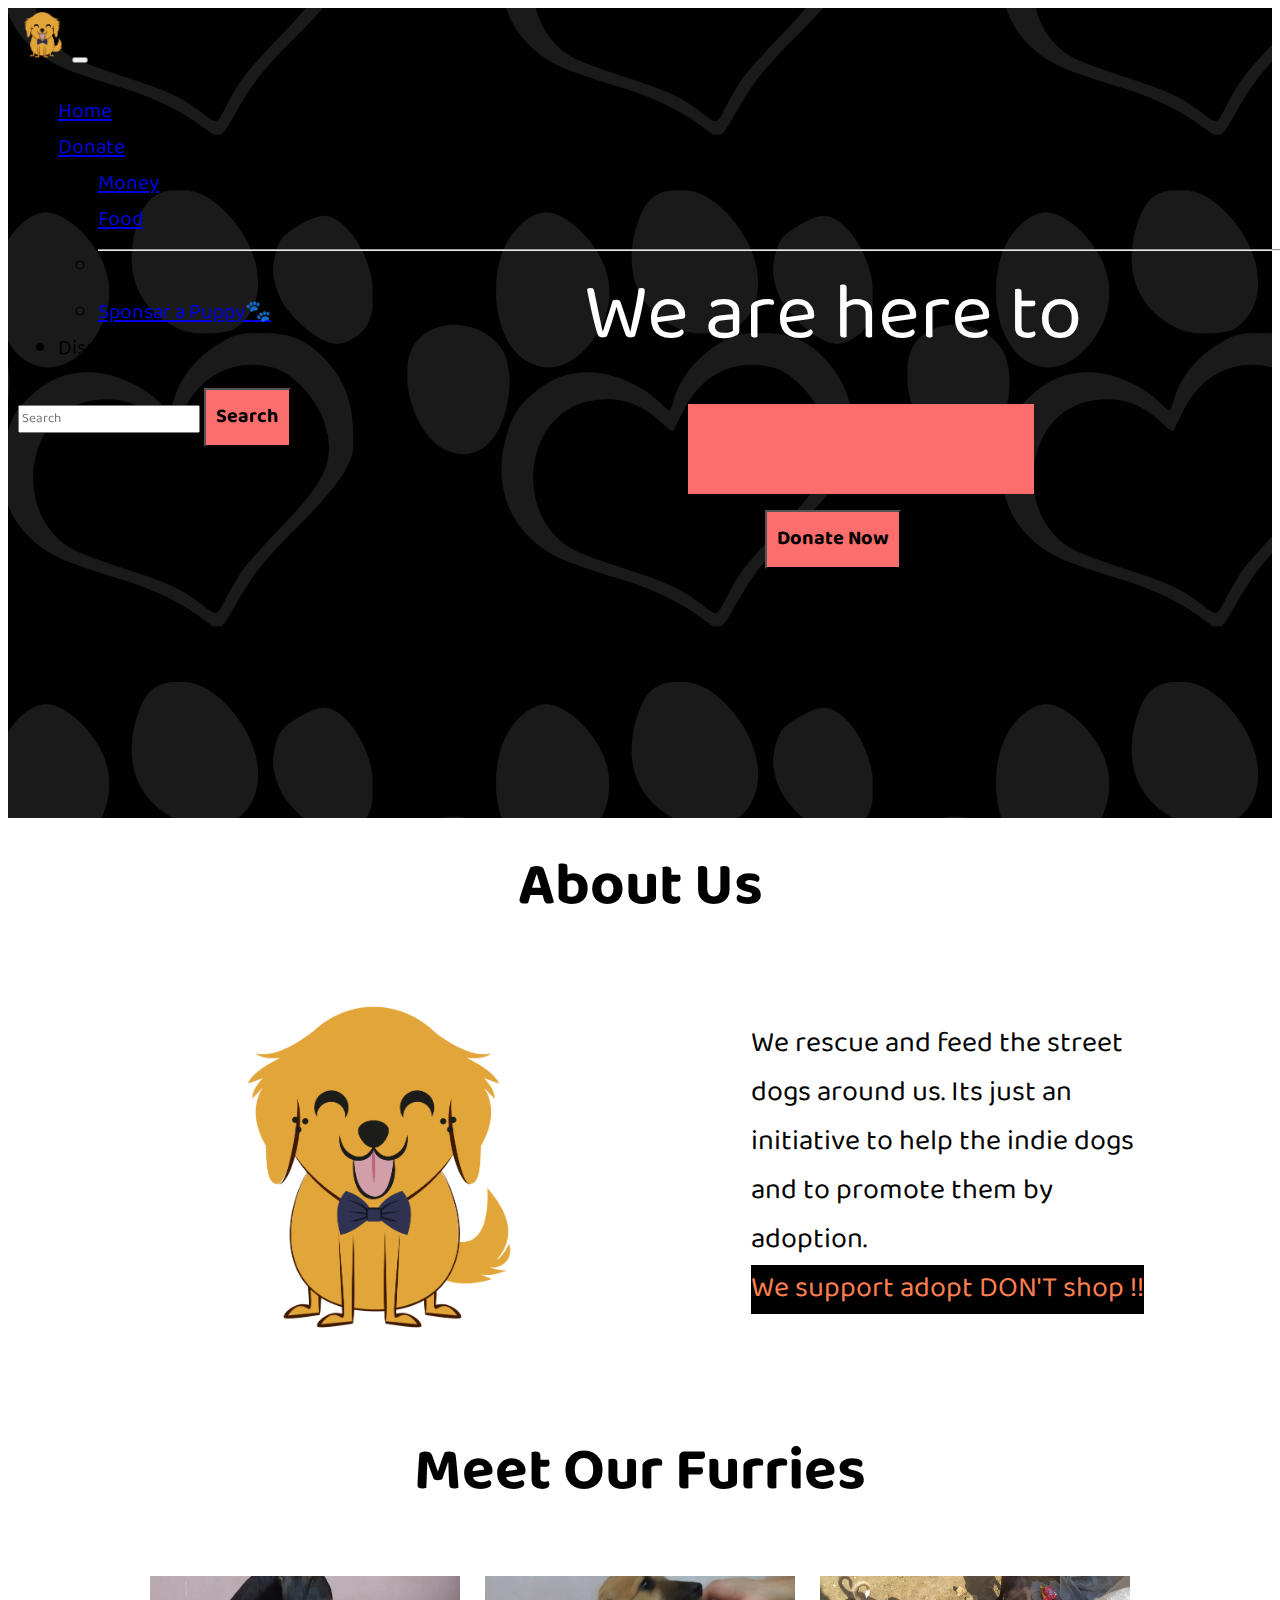
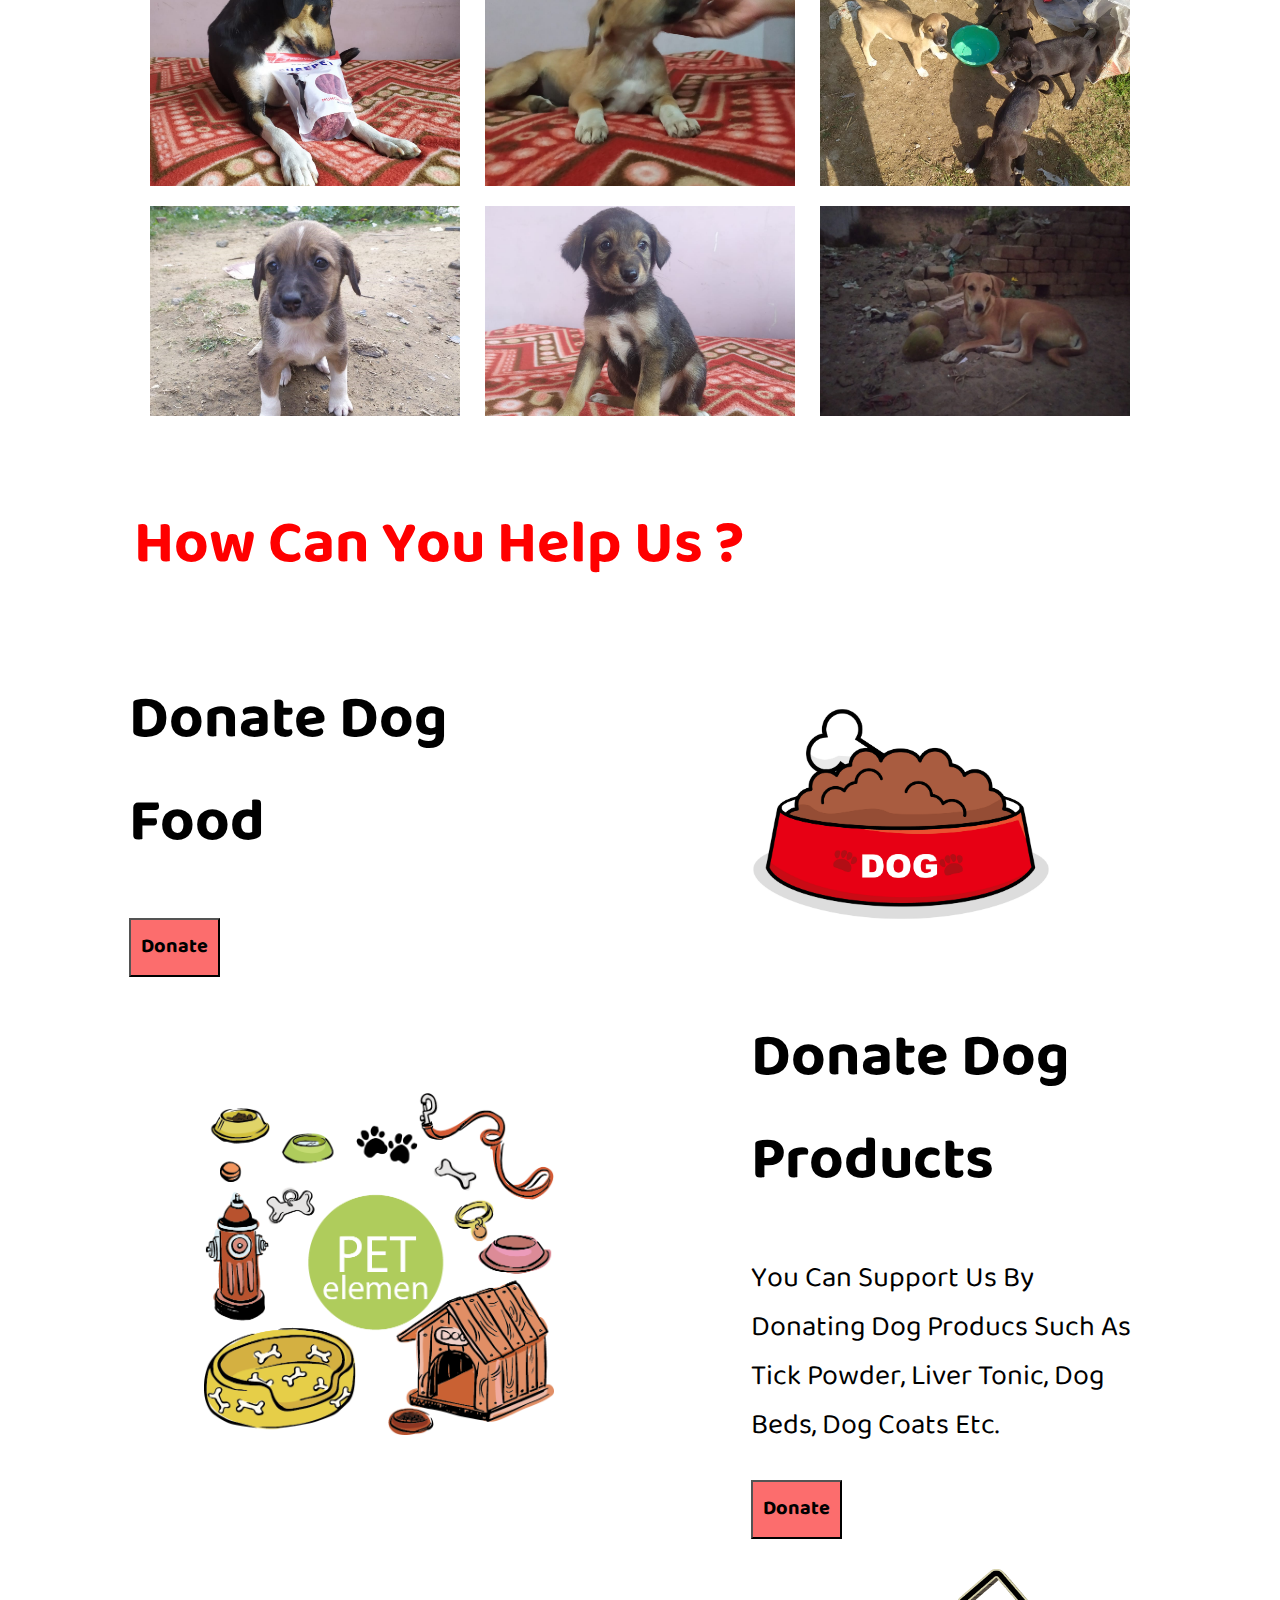
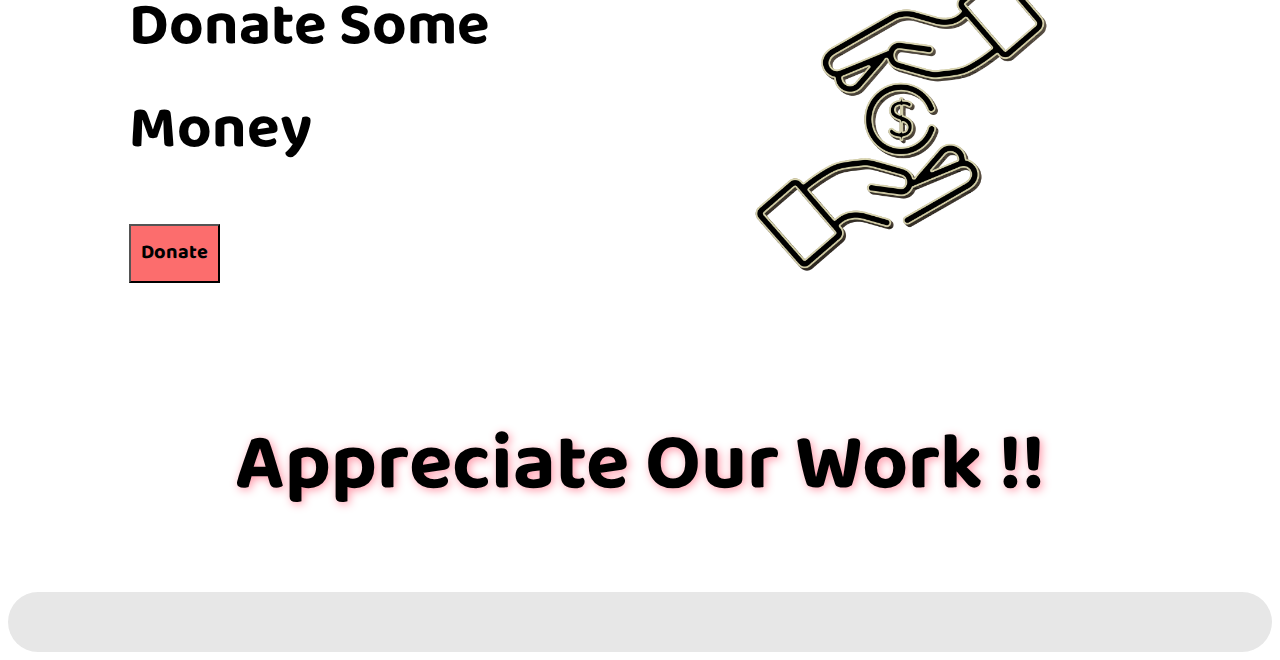
==== index.html @ 5f5b026e "all essential files upload" ====
<!DOCTYPE html>
<html lang="en">
<head>
    <meta charset="UTF-8">
    <meta http-equiv="X-UA-Compatible" content="IE=edge">
    <meta name="viewport" content="width=device-width, initial-scale=1.0">
    <title>Document</title>
    <link rel="stylesheet" href="index.css">
    <!-- Bootstrap -->
    <!-- CSS only -->
    <link href="https://cdn.jsdelivr.net/npm/bootstrap@5.1.3/dist/css/bootstrap.min.css" rel="stylesheet" integrity="sha384-1BmE4kWBq78iYhFldvKuhfTAU6auU8tT94WrHftjDbrCEXSU1oBoqyl2QvZ6jIW3" crossorigin="anonymous">
    <!-- JavaScript Bundle with Popper -->
    <script src="https://cdn.jsdelivr.net/npm/bootstrap@5.1.3/dist/js/bootstrap.bundle.min.js" integrity="sha384-ka7Sk0Gln4gmtz2MlQnikT1wXgYsOg+OMhuP+IlRH9sENBO0LRn5q+8nbTov4+1p" crossorigin="anonymous"></script>
    <!-- Bootstrap -->
    
    <!-- ICON -->
    <link rel="stylesheet" href="https://cdnjs.cloudflare.com/ajax/libs/font-awesome/6.1.1/css/all.min.css" integrity="sha512-KfkfwYDsLkIlwQp6LFnl8zNdLGxu9YAA1QvwINks4PhcElQSvqcyVLLD9aMhXd13uQjoXtEKNosOWaZqXgel0g==" crossorigin="anonymous" referrerpolicy="no-referrer" />
    <!-- ICON -->
</head>
<body>
    
    <!-- Navbar -->
    <nav class="navbar navbar-expand-lg navbar-dark bg-dark">
        <div class="container-fluid">
          <!-- <a  href="#">Indie Dogs</a> -->
          <img class="navbar-brand" src="images/dogicon.png" alt="">
          <button class="navbar-toggler" type="button" data-bs-toggle="collapse" data-bs-target="#navbarSupportedContent" aria-controls="navbarSupportedContent" aria-expanded="false" aria-label="Toggle navigation">
            <span class="navbar-toggler-icon"></span>
          </button>
          <div class="collapse navbar-collapse" id="navbarSupportedContent">
            <ul class="navbar-nav me-auto mb-2 mb-lg-0">
              <li class="nav-item">
                <a class="nav-link active" aria-current="page" href="index.html">Home</a>
              </li>
            
              <li class="nav-item dropdown">
                <a class="nav-link dropdown-toggle" href="#" id="navbarDropdown" role="button" data-bs-toggle="dropdown" aria-expanded="false">
                  Donate
                </a>
                <ul class="dropdown-menu" aria-labelledby="navbarDropdown">
                  <li><a class="dropdown-item" href="donation.html">Money</a></li>
                  <li><a class="dropdown-item" href="https://www.amazon.in/hz/wishlist/ls/2DNN9TNS0ZHHR?ref_=wl_share">Food</a></li>
                  <li><hr class="dropdown-divider"></li>
                  <li><a class="dropdown-item" href="#">Sponsar a Puppy🐾</a></li>
                </ul>
              </li>
              <li class="nav-item">
                <a class="nav-link">Disabled</a>
              </li>
            </ul>
            <form class="d-flex">
              <input class="form-control me-2" type="search" placeholder="Search" aria-label="Search">
              <button class="btn" type="submit">Search</button>
            </form>
          </div>
        </div>
      </nav>
    <!-- Navbar -->

    <div class="cont" style="display: flex; flex-wrap: wrap;">
        <div  class="backg-img"></div>
        
        <div>
          <img src="pup.png" class="cont-img" alt="">
        </div>
        
        <div class="wrapper">
          <div class="static-txt" style="font-size: 5pc;">We are here to</div>
          <ul class="dynamic-txts" style="display: block;">
            <li><span>Love Dogs💕</span></li>
            <li><span>Feed Dogs🍖</span></li>
            <li><span>Sponsor🐶</span></li>
            <li><span>Freelancer</span></li>
          </ul>
          <button class="btn donatebtn" onclick="myfun()">Donate Now</button>
        </div>

    </div>
      
    <div class="about">
      <!-- <div  class="backg-img-about"></div> -->
      <h1 style="text-align: center;">About Us</h1>
      <div class="maincont">
        
        <div class="sec1">
          <img src="images/dogicon.png" alt="">
        </div>
        <div class="sec2">
          <p>We rescue and feed the street dogs around us. Its just an initiative to help the indie dogs and to promote them by adoption.<br> <span style="color: coral; font-size: bolder;background-color: black;"> We support adopt DON'T shop !! </span></p>
        </div>
      </div>
      
      <!-- Crousel -->
      <!-- <div class="crousel-cont" style="display: flex;justify-content: center;align-items: center; height: 400px;">
        <div class="crouselpics" style="width: 70%;border-radius: 40px; height: 100%; ">
          <div id="carouselExampleCaptions" class="carousel slide" data-bs-ride="carousel" style="height:100%">
            <div class="carousel-indicators">
              <button type="button" data-bs-target="#carouselExampleCaptions" data-bs-slide-to="0" class="active" aria-current="true" aria-label="Slide 1"></button>
              <button type="button" data-bs-target="#carouselExampleCaptions" data-bs-slide-to="1" aria-label="Slide 2"></button>
              <button type="button" data-bs-target="#carouselExampleCaptions" data-bs-slide-to="2" aria-label="Slide 3"></button>
            </div>
            <div class="carousel-inner">
              <div class="carousel-item active">
                <img src="images/My project.png" class="d-block w-100" alt="...">
               
              </div>
              <div class="carousel-item">
                <img src="https://media.istockphoto.com/photos/dogs-on-street-picture-id475989065?k=20&m=475989065&s=612x612&w=0&h=PaI2ZAgX1muit1z_yOv4HYbwxsCd1cMsPhsQM-oU9aw=" class="d-block w-100" alt="...">
              
              </div>
              <div class="carousel-item">
                <img src="https://stylesatlife.com/wp-content/uploads/2019/09/dog-name.jpg" class="d-block w-100" alt="...">
              
              </div>
            </div>
            <button class="carousel-control-prev" type="button" data-bs-target="#carouselExampleCaptions" data-bs-slide="prev">
              <span class="carousel-control-prev-icon" aria-hidden="true"></span>
              <span class="visually-hidden">Previous</span>
            </button>
            <button class="carousel-control-next" type="button" data-bs-target="#carouselExampleCaptions" data-bs-slide="next">
              <span class="carousel-control-next-icon" aria-hidden="true"></span>
              <span class="visually-hidden">Next</span>
            </button>
          </div>
        </div>
      </div> -->

      <h1 style="text-align: center;margin-top: 80px;">Meet Our Furries</h1>
      <div class="container">
        <div class="item">
          <img src="images/img1.jpeg"/>
            <i class="fa fa-camera"></i>
        </div>
        
        <div class="item">
          <img src="images/img2.jpeg"/>
            <i class="fa fa-camera"></i>
        </div>
        
          <div class="item">
            <img src="images/img3.jpeg"/>
            <i class="fa fa-camera"></i>    
        </div>
      </div>
      <div class="container"> 
        <div class="item">
           <img src="images/img4.jpeg"/>
            <i class="fa fa-camera"></i>
        </div>
        
          <div class="item">
            <img src="images/img5.jpeg"/>
            <i class="fa fa-camera"></i>
          </div>
        
          <div class="item">
            <img src="images/img6.jpeg"/>
            <i class="fa fa-camera"></i>
        </div>
      </div> 
      <!-- Crousel -->
      <h1 style="text-align: left;margin-left: 10%; margin-top: 70px;color: red;" class="help">How Can You Help Us ?</h1>
      <div class="maincont2" style="flex-wrap: wrap-reverse;">
        <div class="sec2">
          <h1>Donate Dog Food</h1>
          <!-- <p>You can support us by sending Dog Food</p> -->
          <button class="btn" onclick="myfun()">Donate</button>
        </div>
        <div class="sec1">
          <img src="images/dogfood.png" alt="">
        </div>
      </div>
     
      <div class="maincont2" style="flex-wrap: wrap;">
        <div class="sec1">
          <img src="images/5a2f72f4787f58.0439891915130590604936.png" alt="">
        </div>
        <div class="sec2">
          <h1>Donate Dog Products</h1>
          <p>You Can Support Us By Donating Dog Producs Such As Tick Powder, Liver Tonic, Dog Beds, Dog Coats Etc.</p>
          <button class="btn" onclick="myfun()">Donate</button>
        </div>
      </div>

      <div class="maincont2" style="flex-wrap: wrap-reverse;">
        <div class="sec2">
          <h1>Donate Some Money</h1>
          <!-- <p>You Can Support Us By Donating Dog Producs Such As Tick Powder, Liver Tonic, Dog Beds, Dog Coats Etc.</p> -->
          <button class="btn" onclick="myfun()">Donate</button>
        </div>
        <div class="sec1">
          <img src="images/transparent-donation-icon-money-icon-charity-icon-60335a3f7647e9.4194147616139781754845.png" alt="">
        </div>
      </div>
    </div>
    

    <h1 style="text-align: center;margin-top: 100px !important;font-weight: bolder;
    font-size: 5pc;
    margin-top: 20px;text-shadow: 2px 2px 10px rgb(255, 151, 168);" class="heading">Appreciate Our Work !!</h1>

    <div class="embed-social-cont" style="display: flex;justify-content: center;    background: #e7e7e7;
    padding: 30px;
    border-radius: 40px 40px;">
      <div class="embedsocial-hashtag" data-ref="f362143d1520990677f4cb6f7620abe63e6e45d6" style="width: 80%;"></div>
    </div>
    <script>(function(d, s, id){var js; if (d.getElementById(id)) {return;} js = d.createElement(s); js.id = id; js.src = "https://embedsocial.com/cdn/ht.js"; d.getElementsByTagName("head")[0].appendChild(js);}(document, "script", "EmbedSocialHashtagScript"));</script>
    <script src="index.js"></script>
</body>
</html>
---- index.css ----
@import url('https://fonts.googleapis.com/css2?family=Baloo+Bhaijaan+2:wght@500&family=Righteous&display=swap');

*{
    font-family: 'Baloo Bhaijaan 2', cursive;
}

.navbar{
    padding: 10px;
    font-size: 21px;

    /* Stick The navbar above */
	position: fixed;
  top: 0;
  width: 100%;
  z-index: 5;
/* Stick The navbar above */
}

.navbar-brand{
    width: 50px;
}

.cont{
    height: 90vh;
    position: relative;
}

.backg-img{
    position: relative;
    z-index: 2;
    width: 100%;
    height: 100%;
    background-image: url(images/dogpaw.png);
    background-repeat: repeat;
    background-position: center;
    background-size: cover;
    filter: invert(1) brightness(0.1);
    background-size: 500px;
    /* filter: brightness(0.3); */
}
.cont-img{
    position: absolute;
    z-index: 3;
    width: 400px;
    top: 5%;
    left: 10%;
}

/* Auto Typing */

.wrapper{
    display: flex;
    position: absolute;
    right: 15%;
    top: 30%;
    z-index: 2;
    flex-direction: column;
    justify-content: center;
    align-items: center;
  }
  .wrapper .static-txt{
    color: #fff;
    font-size: 60px;
    font-weight: 400;
  }
  .wrapper .dynamic-txts{
    margin-left: 15px;
    height: 90px;
    line-height: 90px;
    overflow: hidden;
  }
  .dynamic-txts li{
    list-style: none;
    color: #FC6D6D;
    font-size: 60px;
    font-weight: 500;
    position: relative;
    top: 0;
    animation: slide 12s steps(4) infinite;
  }
  @keyframes slide {
    100%{
      top: -360px;
    }
  }
  .dynamic-txts li span{
    position: relative;
    margin: 5px 0;
    line-height: 90px;
  }
  .dynamic-txts li span::after{
    content: "";
    position: absolute;
    left: 0;
    height: 100%;
    width: 100%;
    background: #FC6D6D;
    border-left: 2px solid #FC6D6D;
    animation: typing 3s steps(10) infinite;
  }
  @keyframes typing {
    40%, 60%{
      left: calc(100% + 30px);
    }
    100%{
      left: 0;
    }
  }
/* Auto Typing */

.btn{
    font-size: 20px !important;
    background-color: #FC6D6D !important;
    color: black !important;
    font-weight: bold !important;
    padding: 10px;
}

/* About us Section */
.about{
   min-height: 100vh;
    /* padding: 10px; */
    position: relative;
    /* background-color: #ffcdcd; */
}

/* .backg-img2{
    position: relative;
    z-index: 2;
    width: 100%;
    height: 100%;
    background-image: url(images/paws-a-dog-vector-25327477.jpg);
    background-repeat: repeat;
    background-position: center;
    background-size: cover;
    filter: invert(1) brightness(0.1);
    background-size: 300px;
} */
.about h1{
    font-weight: bolder;
    font-size: 60px;
    margin-top: 20px;
}

.maincont2{
    display: flex;
    align-items: center;
    justify-content: space-evenly;
    flex-wrap: wrap;
    /* margin-top: 10px; */
    /* background-color: #ffcdcd; */
}
.maincont{
    display: flex;
    align-items: center;
    justify-content: space-evenly;
    flex-wrap: wrap;
    margin-top: 50px;
    /* background-color: #ffcdcd; */
}
.sec1{
    width: 500px;
    /* border: 2px solid red; */
    display: flex;
    justify-content: center;
}
.sec1 img{
    width: 350px;
}

.sec2{
    width: 400px;
    /* border: 2px solid black; */
    font-size: 1.8pc;
}
/* About us Section */

.carousel-inner{
  border-radius: 30px;
  height: 100%;
}

.carousel-inner img{
  object-fit: contain;
}



/* new Component */

.container {
  display: flex;
  justify-content: center;
  flex-wrap: wrap;
}
div.item {
  position: relative;
  float: left;
  overflow: hidden;
  margin: 10px 1%;
  min-width: 220px;
  max-width: 310px;
  width: 100%;
  background: #000;
  text-align: center;
  box-shadow: 0 0 5px (rgba 0, 0, 0, 0.15);
}
div.item * {
  box-sizing: border-box;
}
div.item img {
  width: 100%;
  vertical-align: top;
  height: 210px;
  object-fit: cover;
}
div.item i {
  position: absolute;
  top: 50%;
  left: 50%;
  border-radius: 50%;
  font-size: 34px;
  color: #000;
  width: 60px;
  height: 60px;
  line-height: 60px;
  background: #ffc125;
}
div.item a {
  left: 0;
  right:0;
  top:0;
  position:absolute;
}

div.item.red {
  background-color: #e74c3c;
}
div.item.red i {
  color: #e74c3c;
}

div.item:hover img {
  opacity: 0.3;
  filter: grayscale(100%);
}
div.item * {
  transition: all 0.5s ease-in-out;
}

div.item i {
  transform: translate(-50%, -50%) scale(0);
  transition: transform 300ms 0ms cubic-bezier(0.175, 0.885, 0.32, 1.275);
}

div.item:hover i {
transform: translate(-50%, -50%) scale(1);
  transition: transform 300ms 100ms cubic-bezier(0.175, 0.885, 0.32, 1.275);
}


/* new Component */

@media screen and (max-width:415px){
  
  .cont{
    height: 92vh;
  }
  .cont-img{
    width: 230px;
    top: 5%;
    left: 23%;
  }

  .wrapper{
    margin-top: 40%;
    right: 2%;
  }

  .static-txt{
    font-size: 3pc !important;
  }

  .sec2 p{
    text-align: center;
    font-size: 20px;
  }

  .help{
    font-size: 32px !important;
  }

  .sec2{
    text-align: center;
  }

  .about h1{
    font-size: 40px;
  }

  .sec1 img{
    width: 260px;
  }

  .maincont2{
    margin-top: 40px;
  }

  .heading{
    font-size: 3pc !important;
  }
}
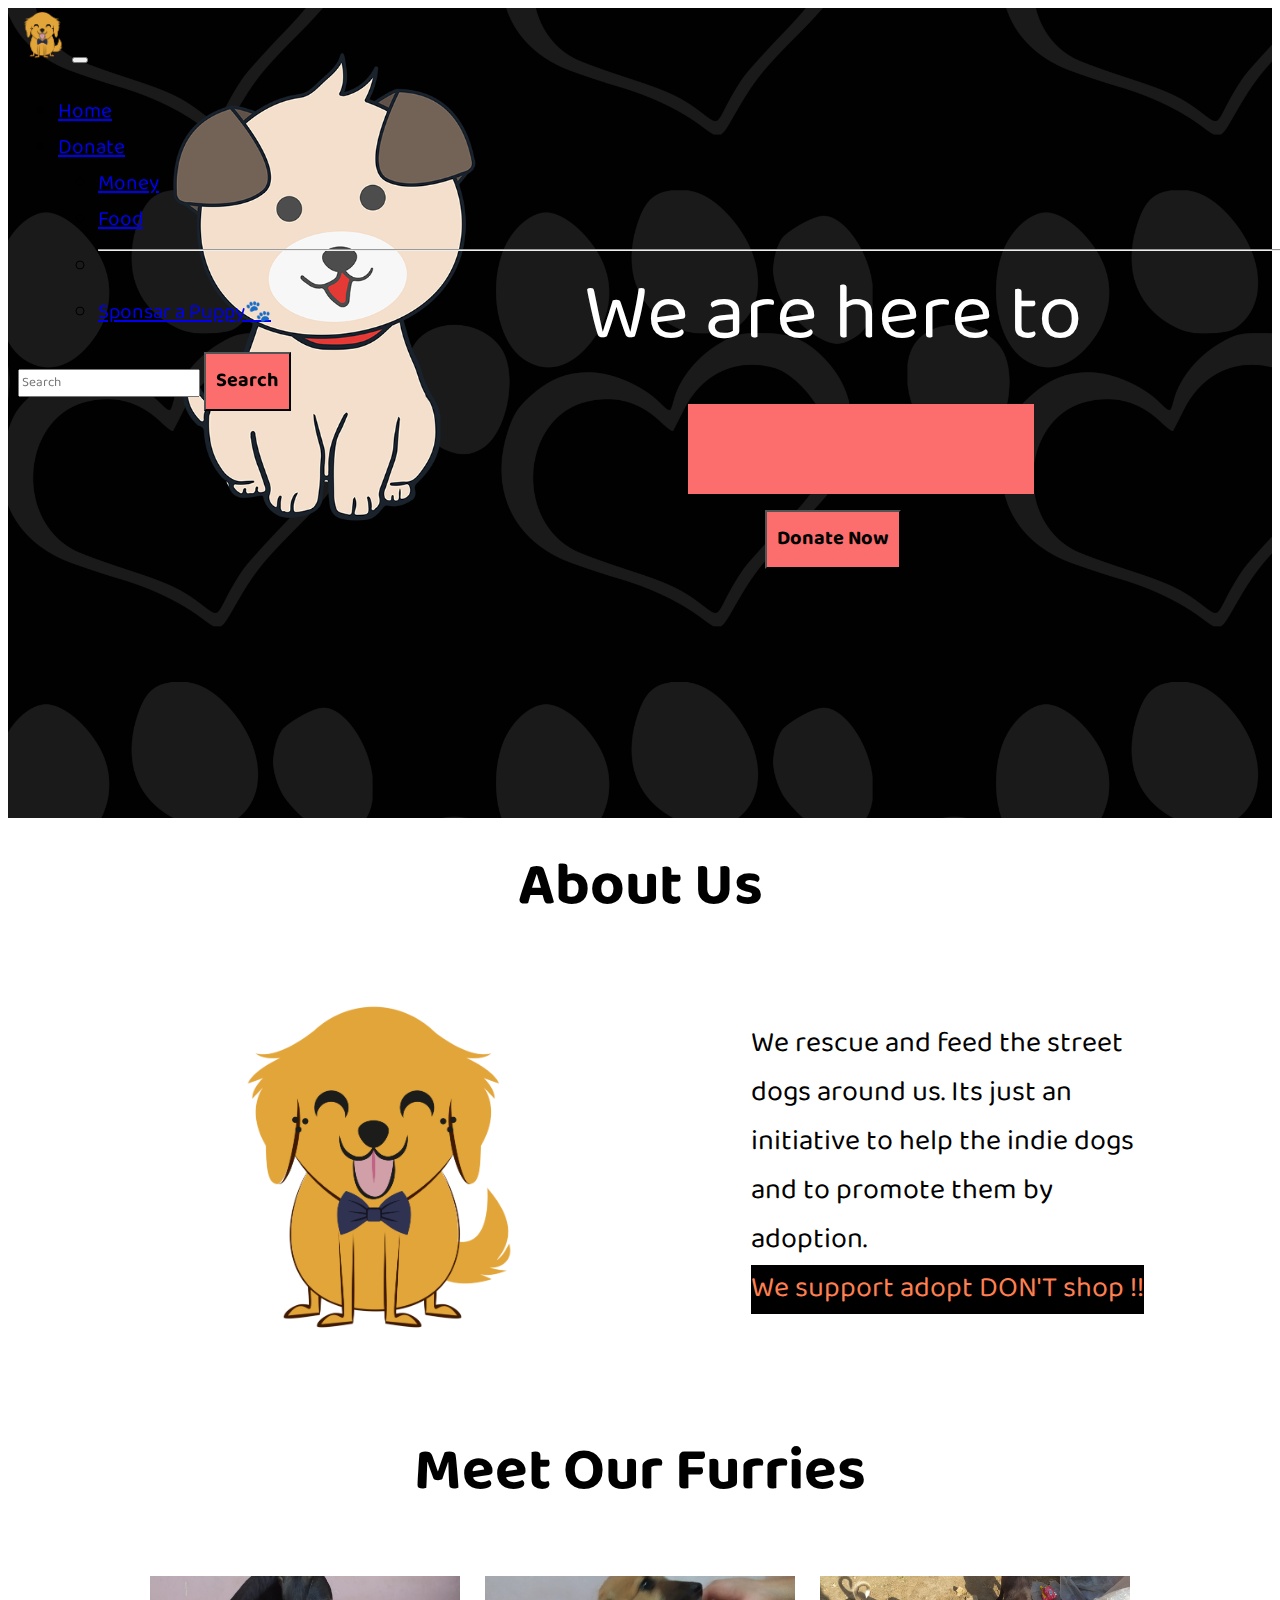
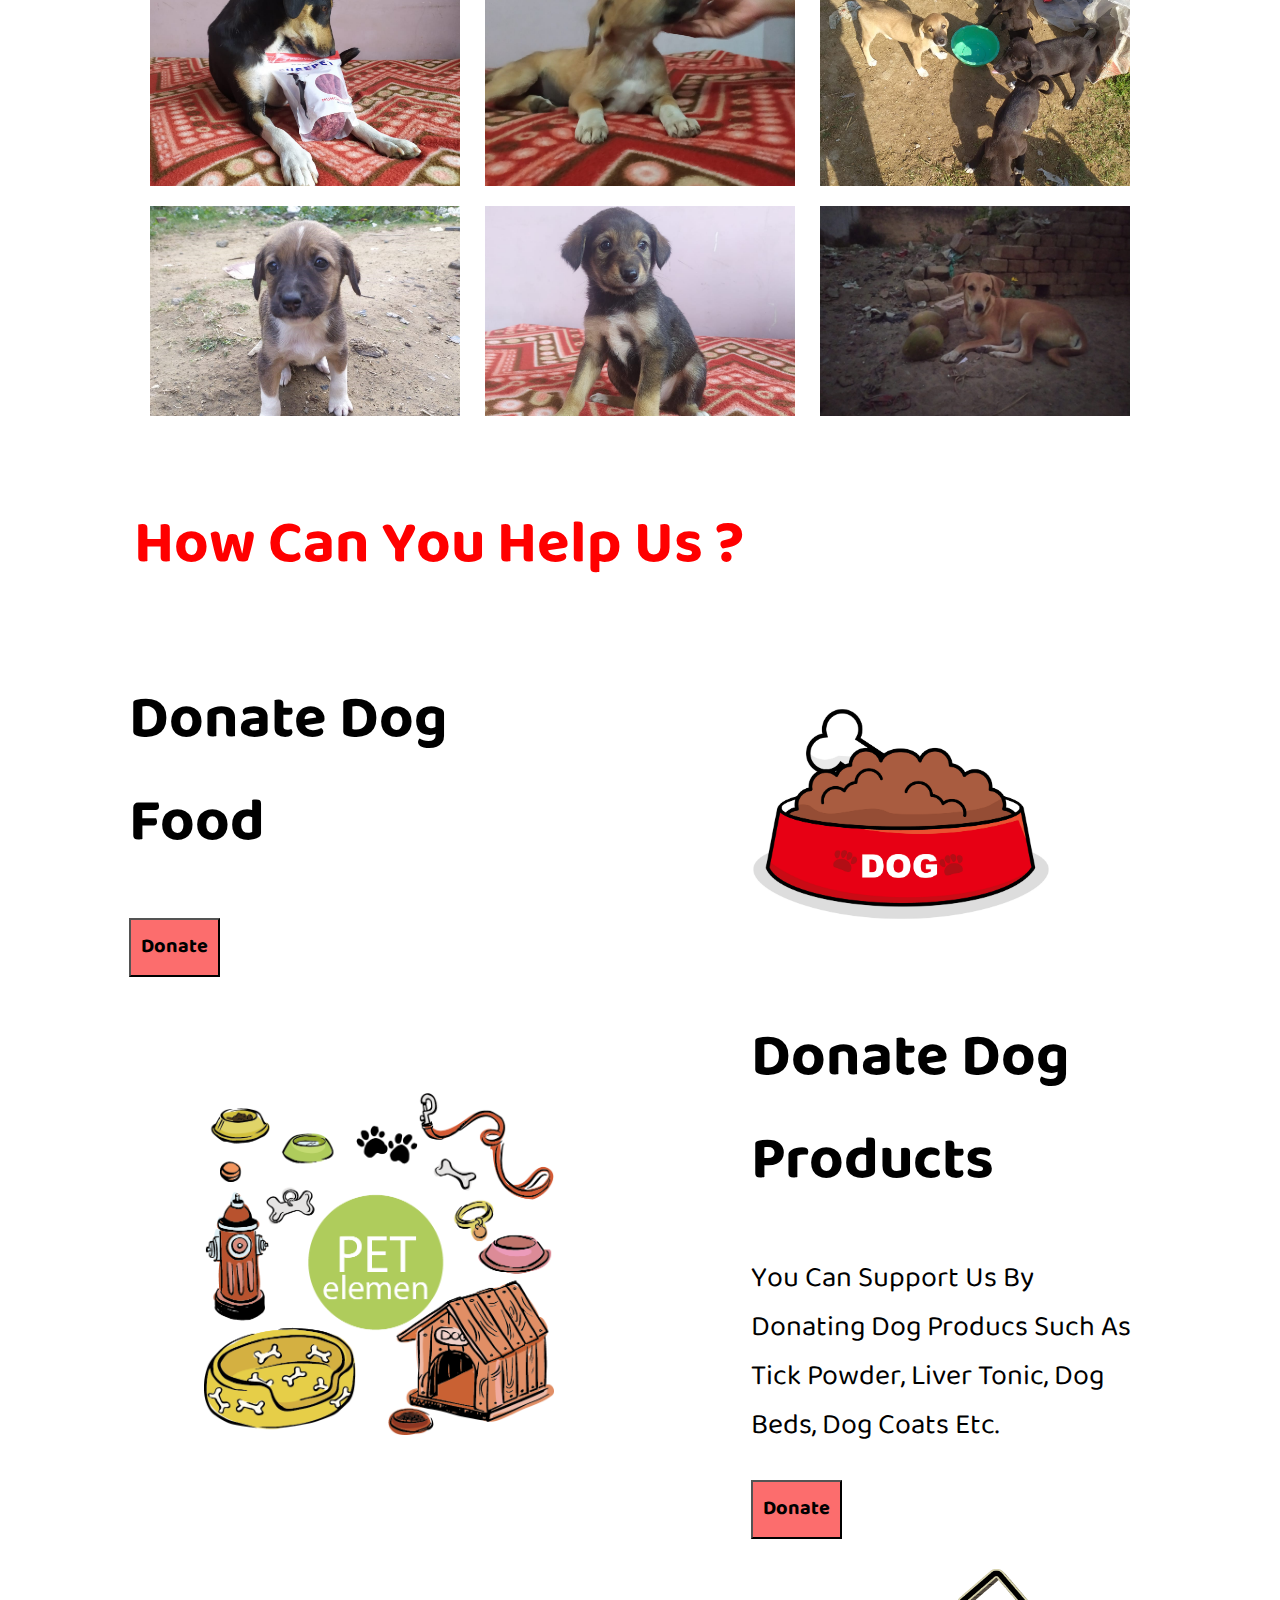
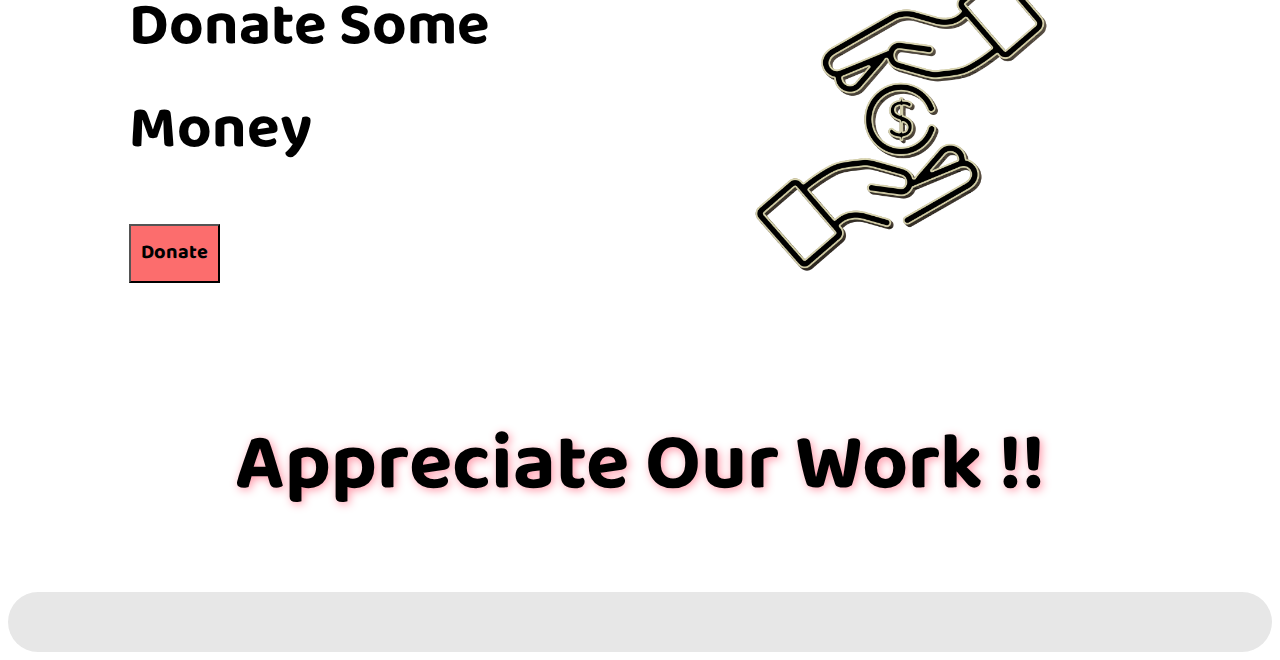
==== commit 82383ba6: "Update index.html" ====
--- a/index.html
+++ b/index.html
@@ -44,9 +44,9 @@
                   <li><a class="dropdown-item" href="#">Sponsar a Puppy🐾</a></li>
                 </ul>
               </li>
-              <li class="nav-item">
+<!--               <li class="nav-item">
                 <a class="nav-link">Disabled</a>
-              </li>
+              </li> -->
             </ul>
             <form class="d-flex">
               <input class="form-control me-2" type="search" placeholder="Search" aria-label="Search">
@@ -207,4 +207,4 @@
     <script>(function(d, s, id){var js; if (d.getElementById(id)) {return;} js = d.createElement(s); js.id = id; js.src = "https://embedsocial.com/cdn/ht.js"; d.getElementsByTagName("head")[0].appendChild(js);}(document, "script", "EmbedSocialHashtagScript"));</script>
     <script src="index.js"></script>
 </body>
-</html>+</html>
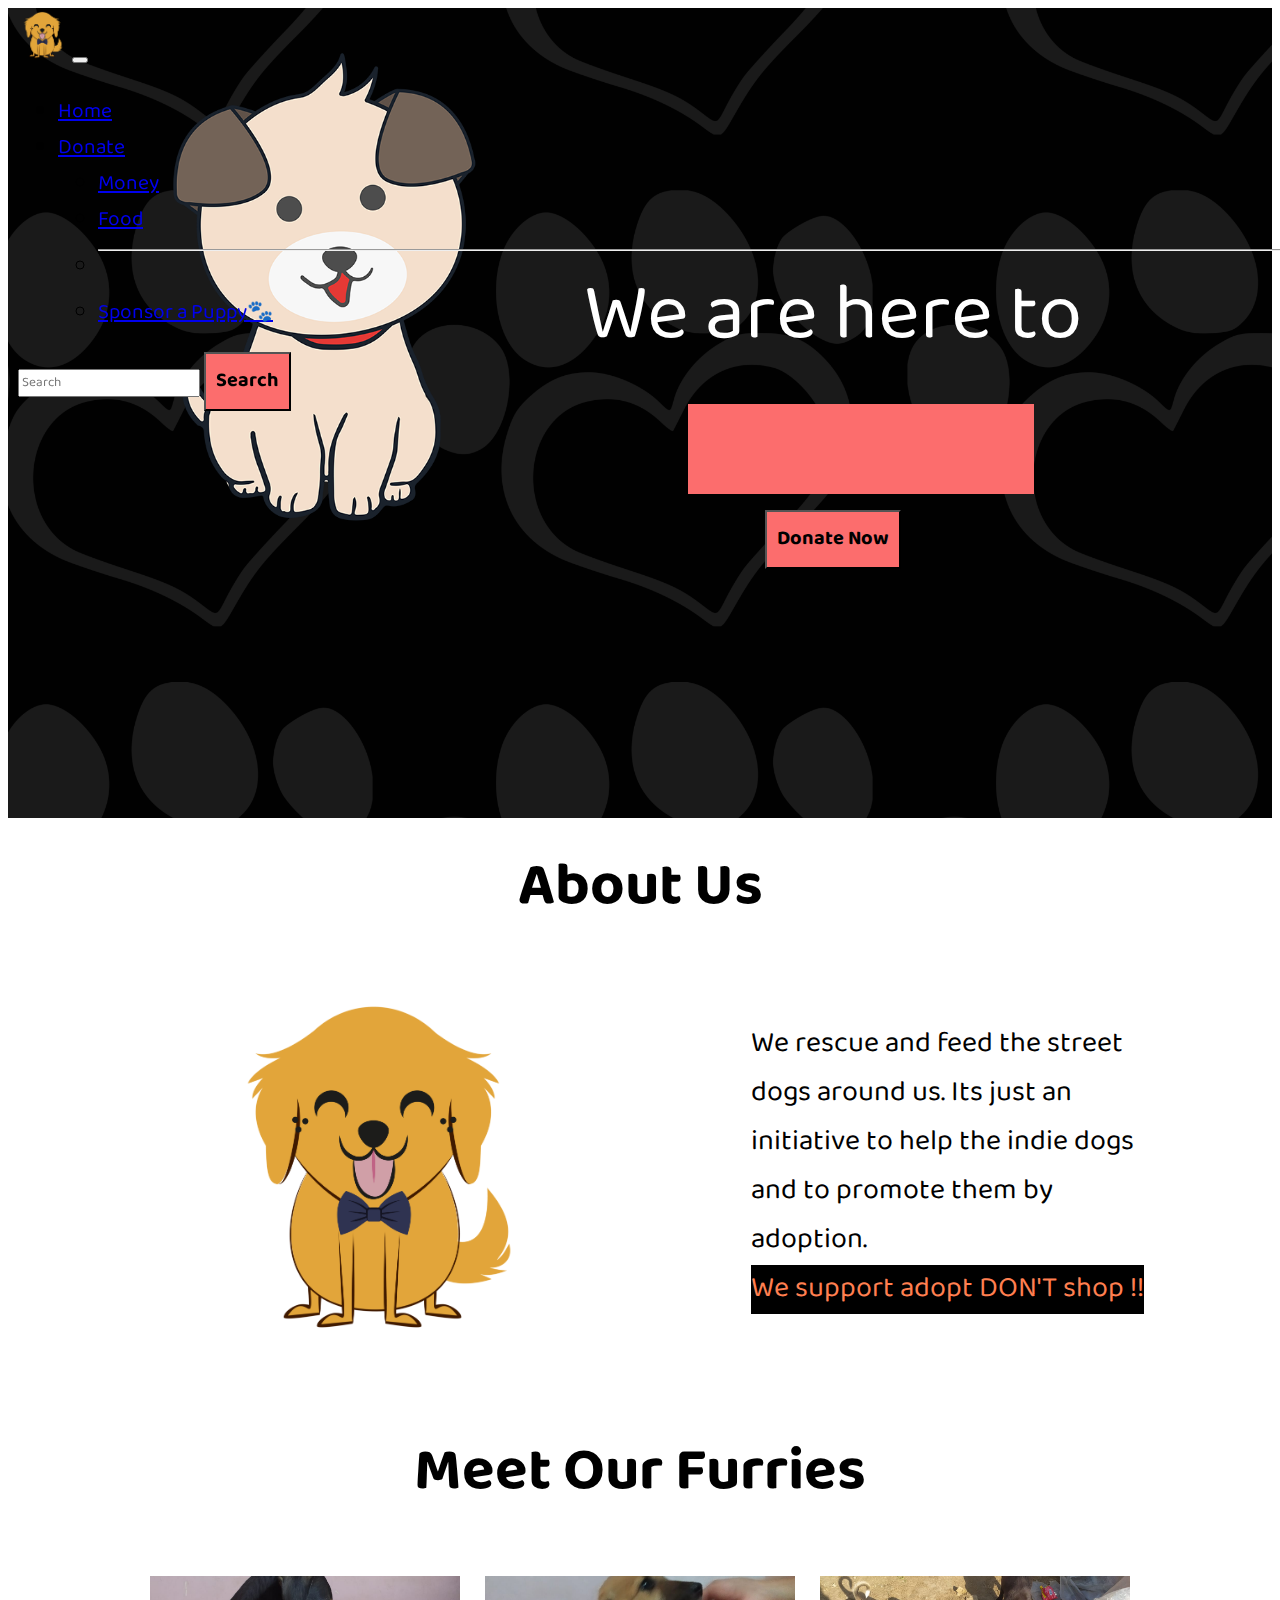
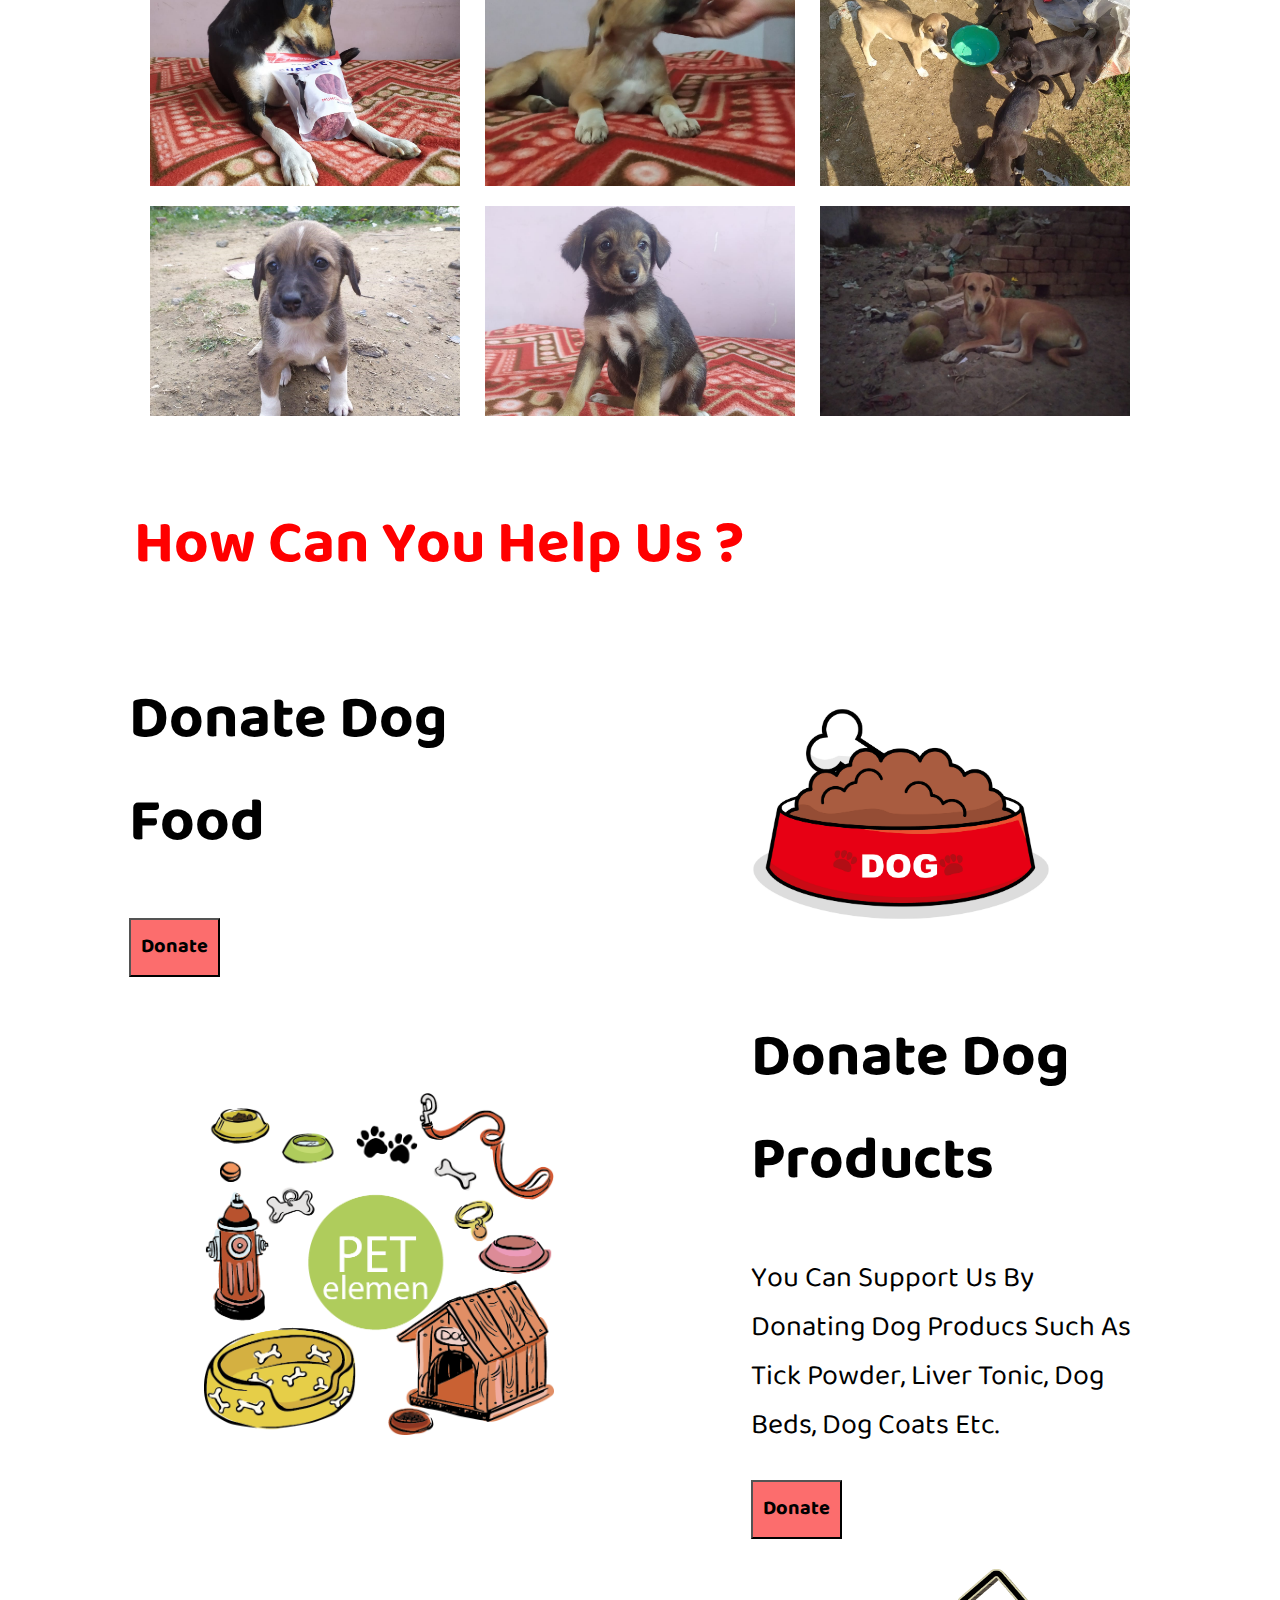
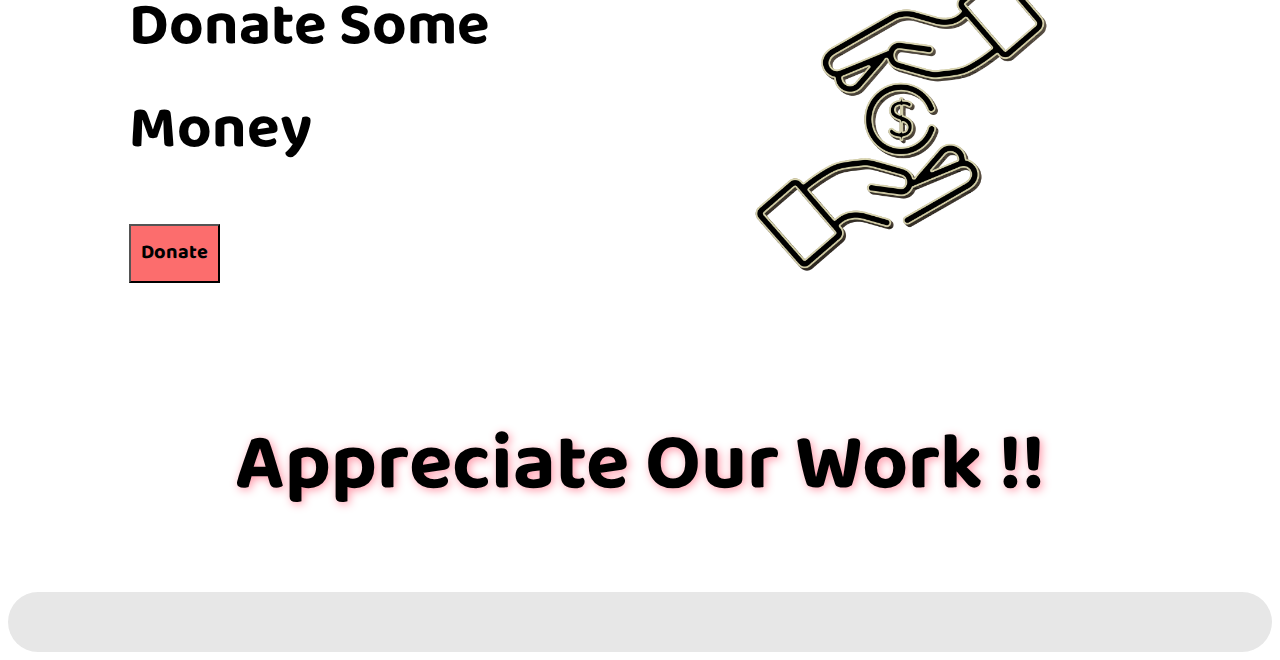
==== commit 921de279: "Update index.html" ====
--- a/index.html
+++ b/index.html
@@ -41,7 +41,7 @@
                   <li><a class="dropdown-item" href="donation.html">Money</a></li>
                   <li><a class="dropdown-item" href="https://www.amazon.in/hz/wishlist/ls/2DNN9TNS0ZHHR?ref_=wl_share">Food</a></li>
                   <li><hr class="dropdown-divider"></li>
-                  <li><a class="dropdown-item" href="#">Sponsar a Puppy🐾</a></li>
+                  <li><a class="dropdown-item" href="#">Sponsor a Puppy🐾</a></li>
                 </ul>
               </li>
 <!--               <li class="nav-item">
